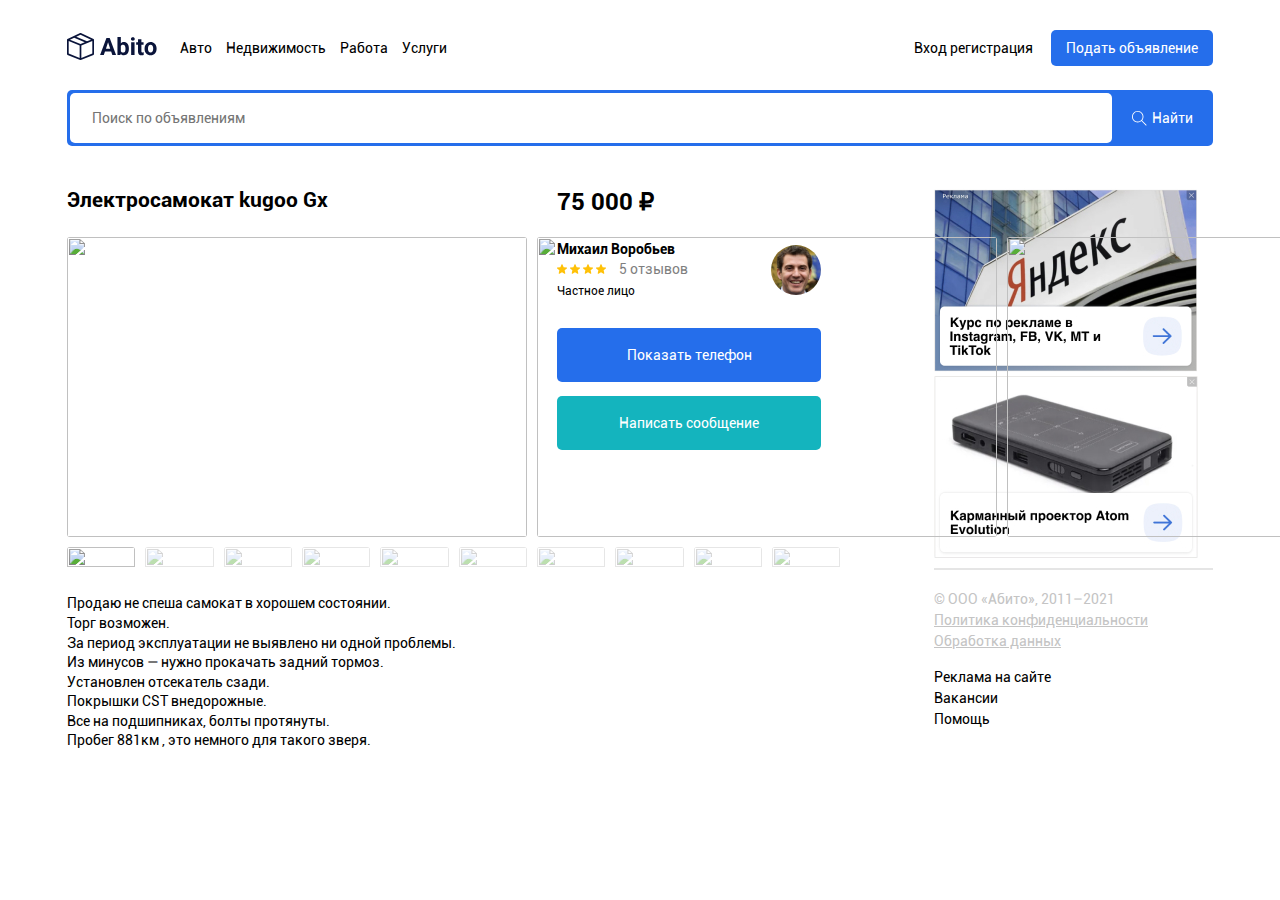
==== single.html @ b46911c6 "Сделала слайдер с фотографиями с помощью плагина" ====
<!DOCTYPE html>
<html lang="en">
  <head>
    <meta charset="UTF-8" />
    <meta http-equiv="X-UA-Compatible" content="IE=edge" />
    <meta name="viewport" content="width=device-width, initial-scale=1.0" />
    <title>Страница объявления</title>
    <link rel="stylesheet" href="css/normalize.css" />
    <link
      rel="stylesheet"
      href="https://unpkg.com/swiper/swiper-bundle.min.css"
    />
    <link rel="stylesheet" href="css/style.css" />
  </head>
  <body>
    <header class="header container">
      <div class="navbar">
        <a href="/index.html" class="logo">
          <img src="img/logo.svg" alt="logo: Abito" class="logo-image" />
        </a>

        <nav class="navbar-menu">
          <ul class="menu">
            <li class="menu-item">
              <a href="#" class="menu-link">Авто</a>
            </li>
            <li class="menu-item">
              <a href="#" class="menu-link">Недвижимость</a>
            </li>
            <li class="menu-item">
              <a href="#" class="menu-link">Работа</a>
            </li>
            <li class="menu-item">
              <a href="#" class="menu-link">Услуги</a>
            </li>
          </ul>
        </nav>

        <div class="button-group">
          <a href="#" class="button button-link">Вход регистрация</a>
          <a href="#" class="button button-primery">Подать объявление</a>
        </div>
        <!-- /.button-group -->
      </div>
      <!-- /.navbar -->

      <div class="search-panel">
        <input
          type="search"
          class="search-input"
          placeholder="Поиск по объявлениям"
        />
        <button class="search-button">
          <svg
            class="search-icon"
            width="15"
            height="15"
            viewBox="0 0 15 15"
            fill="none"
            xmlns="http://www.w3.org/2000/svg"
          >
            <g clip-path="url(#clip0)">
              <path
                d="M14.6506 14.0012L10.0862 9.43675C10.9465 8.43352 11.4706 7.13293 11.4706 5.71058C11.4706 2.54822 8.89765 -0.0247192 5.7353 -0.0247192C4.20353 -0.0247192 2.76265 0.571751 1.67824 1.6544C0.595589 2.73793 -0.000881376 4.17881 9.77541e-07 5.71058C9.77541e-07 8.87293 2.57294 11.4459 5.7353 11.4459C7.15765 11.4459 8.45912 10.9218 9.46235 10.0615L14.0268 14.6259L14.6506 14.0012ZM5.7353 10.5635C3.06 10.5635 0.882354 8.38675 0.882354 5.71058C0.881472 4.41352 1.38618 3.19499 2.30294 2.2791C3.21882 1.36234 4.43824 0.857634 5.7353 0.857634C8.41059 0.857634 10.5882 3.0344 10.5882 5.71058C10.5882 8.38587 8.41059 10.5635 5.7353 10.5635Z"
                fill="white"
              />
            </g>
            <defs>
              <clipPath id="clip0">
                <rect width="15" height="15" fill="white" />
              </clipPath>
            </defs>
          </svg>

          <span class="search-button-text">Найти</span>
        </button>
      </div>
      <!-- /.search-panel -->
    </header>

    <div class="page-content container">
      <main class="main main-single">
        <div class="content">
          <h2 class="page-title">Электросамокат kugoo Gx</h2>
          <!-- слайдер с фотографиями-->

          <!-- Slider main container -->
          <div
            style="
              --swiper-navigation-color: #fff;
              --swiper-pagination-color: #fff;
            "
            class="swiper-container mySwiper2"
          >
            <div class="swiper-wrapper">
              <div class="swiper-slide">
                <img src="https://swiperjs.com/demos/images/nature-1.jpg" />
              </div>
              <div class="swiper-slide">
                <img src="https://swiperjs.com/demos/images/nature-2.jpg" />
              </div>
              <div class="swiper-slide">
                <img src="https://swiperjs.com/demos/images/nature-3.jpg" />
              </div>
              <div class="swiper-slide">
                <img src="https://swiperjs.com/demos/images/nature-4.jpg" />
              </div>
              <div class="swiper-slide">
                <img src="https://swiperjs.com/demos/images/nature-5.jpg" />
              </div>
              <div class="swiper-slide">
                <img src="https://swiperjs.com/demos/images/nature-6.jpg" />
              </div>
              <div class="swiper-slide">
                <img src="https://swiperjs.com/demos/images/nature-7.jpg" />
              </div>
              <div class="swiper-slide">
                <img src="https://swiperjs.com/demos/images/nature-8.jpg" />
              </div>
              <div class="swiper-slide">
                <img src="https://swiperjs.com/demos/images/nature-9.jpg" />
              </div>
              <div class="swiper-slide">
                <img src="https://swiperjs.com/demos/images/nature-10.jpg" />
              </div>
            </div>
          </div>
          <div thumbsSlider="" class="swiper-container mySwiper">
            <div class="swiper-wrapper">
              <div class="swiper-slide">
                <img src="https://swiperjs.com/demos/images/nature-1.jpg" />
              </div>
              <div class="swiper-slide">
                <img src="https://swiperjs.com/demos/images/nature-2.jpg" />
              </div>
              <div class="swiper-slide">
                <img src="https://swiperjs.com/demos/images/nature-3.jpg" />
              </div>
              <div class="swiper-slide">
                <img src="https://swiperjs.com/demos/images/nature-4.jpg" />
              </div>
              <div class="swiper-slide">
                <img src="https://swiperjs.com/demos/images/nature-5.jpg" />
              </div>
              <div class="swiper-slide">
                <img src="https://swiperjs.com/demos/images/nature-6.jpg" />
              </div>
              <div class="swiper-slide">
                <img src="https://swiperjs.com/demos/images/nature-7.jpg" />
              </div>
              <div class="swiper-slide">
                <img src="https://swiperjs.com/demos/images/nature-8.jpg" />
              </div>
              <div class="swiper-slide">
                <img src="https://swiperjs.com/demos/images/nature-9.jpg" />
              </div>
              <div class="swiper-slide">
                <img src="https://swiperjs.com/demos/images/nature-10.jpg" />
              </div>
            </div>
          </div>
          <!-- /.swiper-container -->
          <div class="content-text">
            <p>
              Продаю не спеша самокат в хорошем состоянии.<br />
              Торг возможен.<br />
              За период эксплуатации не выявлено ни одной проблемы.<br />
              Из минусов — нужно прокачать задний тормоз.<br />
              Установлен отсекатель сзади.<br />
              Покрышки CST внедорожные.<br />
              Все на подшипниках, болты протянуты.<br />
              Пробег 881км , это немного для такого зверя.
            </p>
          </div>
        </div>
        <!-- /.content -->
        <div class="author">
          <strong class="single-price">75 000 ₽</strong>
          <div class="author-wrapper">
            <div class="author-info">
              <span class="author-name">Михаил Воробьев</span>
              <div class="rating">
                <svg
                  width="10"
                  height="10"
                  viewBox="0 0 10 10"
                  fill="none"
                  xmlns="http://www.w3.org/2000/svg"
                >
                  <g clip-path="url(#clip0)">
                    <path
                      d="M9.97393 3.83595C9.90847 3.63346 9.72887 3.48965 9.51639 3.4705L6.63011 3.20842L5.4888 0.537072C5.40465 0.341297 5.21299 0.214569 5.00005 0.214569C4.78711 0.214569 4.59545 0.341297 4.5113 0.53753L3.36999 3.20842L0.483257 3.4705C0.271154 3.4901 0.0920116 3.63346 0.0261682 3.83595C-0.0396751 4.03844 0.0211327 4.26054 0.181583 4.40054L2.36326 6.31389L1.71994 9.14775C1.67286 9.35612 1.75374 9.5715 1.92662 9.69647C2.01955 9.76361 2.12827 9.79779 2.23791 9.79779C2.33244 9.79779 2.42621 9.77231 2.51036 9.72195L5.00005 8.23396L7.48882 9.72195C7.67094 9.83152 7.90052 9.82152 8.07302 9.69647C8.24598 9.57112 8.32678 9.35566 8.27971 9.14775L7.63638 6.31389L9.81806 4.40093C9.97851 4.26054 10.0398 4.03882 9.97393 3.83595Z"
                      fill="#FFC107"
                    />
                  </g>
                  <defs>
                    <clipPath id="clip0">
                      <rect width="10" height="10" fill="white" />
                    </clipPath>
                  </defs>
                </svg>
                <svg
                  width="10"
                  height="10"
                  viewBox="0 0 10 10"
                  fill="none"
                  xmlns="http://www.w3.org/2000/svg"
                >
                  <g clip-path="url(#clip0)">
                    <path
                      d="M9.97393 3.83595C9.90847 3.63346 9.72887 3.48965 9.51639 3.4705L6.63011 3.20842L5.4888 0.537072C5.40465 0.341297 5.21299 0.214569 5.00005 0.214569C4.78711 0.214569 4.59545 0.341297 4.5113 0.53753L3.36999 3.20842L0.483257 3.4705C0.271154 3.4901 0.0920116 3.63346 0.0261682 3.83595C-0.0396751 4.03844 0.0211327 4.26054 0.181583 4.40054L2.36326 6.31389L1.71994 9.14775C1.67286 9.35612 1.75374 9.5715 1.92662 9.69647C2.01955 9.76361 2.12827 9.79779 2.23791 9.79779C2.33244 9.79779 2.42621 9.77231 2.51036 9.72195L5.00005 8.23396L7.48882 9.72195C7.67094 9.83152 7.90052 9.82152 8.07302 9.69647C8.24598 9.57112 8.32678 9.35566 8.27971 9.14775L7.63638 6.31389L9.81806 4.40093C9.97851 4.26054 10.0398 4.03882 9.97393 3.83595Z"
                      fill="#FFC107"
                    />
                  </g>
                  <defs>
                    <clipPath id="clip0">
                      <rect width="10" height="10" fill="white" />
                    </clipPath>
                  </defs>
                </svg>
                <svg
                  width="10"
                  height="10"
                  viewBox="0 0 10 10"
                  fill="none"
                  xmlns="http://www.w3.org/2000/svg"
                >
                  <g clip-path="url(#clip0)">
                    <path
                      d="M9.97393 3.83595C9.90847 3.63346 9.72887 3.48965 9.51639 3.4705L6.63011 3.20842L5.4888 0.537072C5.40465 0.341297 5.21299 0.214569 5.00005 0.214569C4.78711 0.214569 4.59545 0.341297 4.5113 0.53753L3.36999 3.20842L0.483257 3.4705C0.271154 3.4901 0.0920116 3.63346 0.0261682 3.83595C-0.0396751 4.03844 0.0211327 4.26054 0.181583 4.40054L2.36326 6.31389L1.71994 9.14775C1.67286 9.35612 1.75374 9.5715 1.92662 9.69647C2.01955 9.76361 2.12827 9.79779 2.23791 9.79779C2.33244 9.79779 2.42621 9.77231 2.51036 9.72195L5.00005 8.23396L7.48882 9.72195C7.67094 9.83152 7.90052 9.82152 8.07302 9.69647C8.24598 9.57112 8.32678 9.35566 8.27971 9.14775L7.63638 6.31389L9.81806 4.40093C9.97851 4.26054 10.0398 4.03882 9.97393 3.83595Z"
                      fill="#FFC107"
                    />
                  </g>
                  <defs>
                    <clipPath id="clip0">
                      <rect width="10" height="10" fill="white" />
                    </clipPath>
                  </defs>
                </svg>
                <svg
                  width="10"
                  height="10"
                  viewBox="0 0 10 10"
                  fill="none"
                  xmlns="http://www.w3.org/2000/svg"
                >
                  <g clip-path="url(#clip0)">
                    <path
                      d="M9.97393 3.83595C9.90847 3.63346 9.72887 3.48965 9.51639 3.4705L6.63011 3.20842L5.4888 0.537072C5.40465 0.341297 5.21299 0.214569 5.00005 0.214569C4.78711 0.214569 4.59545 0.341297 4.5113 0.53753L3.36999 3.20842L0.483257 3.4705C0.271154 3.4901 0.0920116 3.63346 0.0261682 3.83595C-0.0396751 4.03844 0.0211327 4.26054 0.181583 4.40054L2.36326 6.31389L1.71994 9.14775C1.67286 9.35612 1.75374 9.5715 1.92662 9.69647C2.01955 9.76361 2.12827 9.79779 2.23791 9.79779C2.33244 9.79779 2.42621 9.77231 2.51036 9.72195L5.00005 8.23396L7.48882 9.72195C7.67094 9.83152 7.90052 9.82152 8.07302 9.69647C8.24598 9.57112 8.32678 9.35566 8.27971 9.14775L7.63638 6.31389L9.81806 4.40093C9.97851 4.26054 10.0398 4.03882 9.97393 3.83595Z"
                      fill="#FFC107"
                    />
                  </g>
                  <defs>
                    <clipPath id="clip0">
                      <rect width="10" height="10" fill="white" />
                    </clipPath>
                  </defs>
                </svg>

                <span class="rating-counter">5 отзывов</span>
              </div>
              <span class="author-status">Частное лицо</span>
            </div>
            <img src="img/avatar.jpg" alt="" class="author-avatar" />
          </div>
          <!-- /.author-wrapper -->
          <div class="button-group">
            <button class="button button-block button-primery">
              Показать телефон
            </button>
            <button class="button button-block button-succes">
              Написать сообщение
            </button>
          </div>
        </div>
        <!-- /.autor -->
      </main>
      <aside class="sidebar">
        <a href="#">
          <img src="img/banner.jpg" alt="" />
        </a>
        <a href="#">
          <img src="img/banner2.jpg" alt="" />
        </a>

        <hr color="#e5e5e5" />
        <footer class="footer">
          <p class="footer-text">© ООО «Абито», 2011–2021</p>
          <ul class="footer-menu">
            <li class="footer-menu-item">
              <a href="#" class="footer-text">Политика конфиденциальности</a>
            </li>
            <li class="footer-menu-item">
              <a href="#" class="footer-text">Обработка данных</a>
            </li>
          </ul>

          <ul class="footer-menu">
            <li class="footer-menu-item">
              <a href="#" class="footer-link">Реклама на сайте</a>
            </li>
            <li class="footer-menu-item">
              <a href="#" class="footer-link">Вакансии</a>
            </li>
            <li class="footer-menu-item">
              <a href="#" class="footer-link">Помощь</a>
            </li>
          </ul>
        </footer>
        <!-- /.footer -->
      </aside>
    </div>
    <!-- /.page-content -->
    <script src="https://unpkg.com/swiper/swiper-bundle.min.js"></script>
    <script src="js/main.js"></script>
  </body>
</html>
---- css/style.css ----
@font-face {
  font-family: "Roboto";
  font-weight: 400;
  src: url("../fonts/roboto-regular.woff2") format("woff2");
  font-display: swap;
}

@font-face {
  font-family: "Roboto";
  font-weight: 700;
  src: url("../fonts/roboto-bold.woff2") format("woff2");
  font-display: swap;
}

body {
  font-family: "Roboto", sans-serif;
  font-size: 14px;
  columns: #0a143a;
}

.container {
  max-width: 1146px;
  margin: auto;
}
.header {
  padding-top: 30px;
  padding-bottom: 30px;
  margin-bottom: 12px;
}

.navbar {
  display: flex;
  align-items: center;
  justify-content: space-between;
  margin-bottom: 24px;
}

.navbar-menu {
  margin-right: auto;
}

.menu {
  list-style: none;
  margin: 0;
  padding-left: 22px;
  padding-right: 22px;
  display: flex;
}

.menu-item:not(:last-child) {
  margin-right: 14px;
}

.menu-link {
  text-decoration: none;
  color: inherit;
}
.button {
  text-decoration: none;
  display: inline-block;
  padding: 10px 15px;
  cursor: pointer;
}
.button-link {
  color: inherit;
}
.button-primery {
  background: #256eeb;
  border-radius: 5px;
  color: #fff;
}

.search-panel {
  height: 50px;
  background: #256eeb;
  border-radius: 5px;
  display: flex;
  padding: 3px;
}

.search-input {
  flex-grow: 1;
  background: #fff;
  border-radius: 5px;
  border: none;
  padding-left: 22px;
  padding-right: 22px;
}
.search-button {
  background: #256eeb;
  border: none;
  color: #fff;
  padding-left: 20px;
  padding-right: 17px;
  display: flex;
  align-items: center;
}
.search-button-text {
  margin-left: 5px;
}

.page-content {
  display: grid;
  grid-template-columns: 9fr 3fr;
  grid-column-gap: 30px;
}
.card-image {
  border-radius: 10px;
  width: 264px;
  height: 178px;
  object-fit: cover;
}

.cards {
  display: flex;
  flex-wrap: wrap;
}
.card {
  margin-bottom: 20px;
  margin-right: 20px;
}
.card:not(:nth-child(3n)) {
  margin-right: 0;
}
.card-title {
  font-weight: 700;
  font-size: 16px;
  line-height: 19px;
  color: #256eeb;
  margin-top: 12px;
  margin-bottom: 5px;
}
.card-header {
  display: flex;
  justify-content: space-between;
  align-items: center;
}
.like {
  background-color: #fff;
  border: none;
  cursor: pointer;
  margin-right: 15px;
}
.card-link {
  text-decoration: none;
}
.card-price {
  display: block;
  font-size: 16px;
  line-height: 19px;
  margin-bottom: 10px;
}
.card-text {
  font-weight: 400;
  font-size: 14px;
  line-height: 16px;
  color: #c4c4c4;
  margin-top: 0;
  margin-bottom: 4px;
}
.sidebar .page-title {
  font-size: 18px;
  line-height: 21px;
}
.service {
  margin-bottom: 25px;
}
.service-title {
  font-weight: 700;
  font-size: 14px;
  line-height: 16px;
  margin-top: 7px;
  margin-bottom: 5px;
}

.service-text {
  font-weight: 400;
  font-size: 14px;
  line-height: 16px;
  max-width: 217px;
}
.footer-text {
  display: inline-block;
  font-size: 14px;
  line-height: 16px;
  color: #c4c4c4;
  margin-bottom: 5px;
}
.footer-menu {
  margin: 0;
  padding: 0;
  list-style: none;
  margin-bottom: 15px;
}
.footer-link {
  color: inherit;
  text-decoration: none;
  display: inline-block;
  margin-bottom: 5px;
}

.main-single {
  display: flex;
  align-items: flex-start;
}
.content {
  max-width: 460px;
  margin-right: 30px;
}

.swiper-container {
  width: 100%;
  height: 300px;
  margin-left: auto;
  margin-right: auto;
}

.swiper-slide {
  background-size: cover;
  background-position: center;
}

.mySwiper2 {
  width: 100%;
  border-radius: 10px;
}

.mySwiper {
  height: 20%;
  box-sizing: border-box;
  padding: 10px 0;
}

.mySwiper .swiper-slide {
  width: 25%;
  height: 100%;
  opacity: 0.4;
  border-radius: 10px;
}

.mySwiper .swiper-slide-thumb-active {
  opacity: 1;
}

.swiper-slide img {
  display: block;
  width: 100%;
  height: 100%;
  object-fit: cover;
  border-radius: 3px;
}
.single-price {
  font-size: 24px;
  line-height: 28px;
  margin-top: 0;
  margin-bottom: 25px;
  display: block;
}
.page-title {
  margin-top: 0;
  margin-bottom: 25px;
}
.content-text {
  font-size: 14px;
  line-height: 140%;
}
.author {
  min-width: 264px;
}
.author-wrapper {
  display: flex;
  align-items: center;
  justify-content: space-between;
  margin-top: 25px;
  margin-bottom: 30px;
}
.author-avatar {
  width: 50px;
  height: 50px;
  object-fit: cover;
  border-radius: 50%;
}
.author-name {
  font-weight: 700;
  font-size: 14px;
  line-height: 16px;
  display: block;
  margin-bottom: 4px;
}
.rating {
  margin-bottom: 5px;
}
.rating-counter {
  margin-left: 10px;
  opacity: 0.5;
}
.author-status {
  font-size: 12px;
  line-height: 14px;
}
.button-block {
  display: block;
  width: 100%;
  height: 54px;
  margin-bottom: 14px;
  border: none;
  color: #fff;
}

.button-succes {
  background-color: #14b4be;
  border-radius: 5px;
}
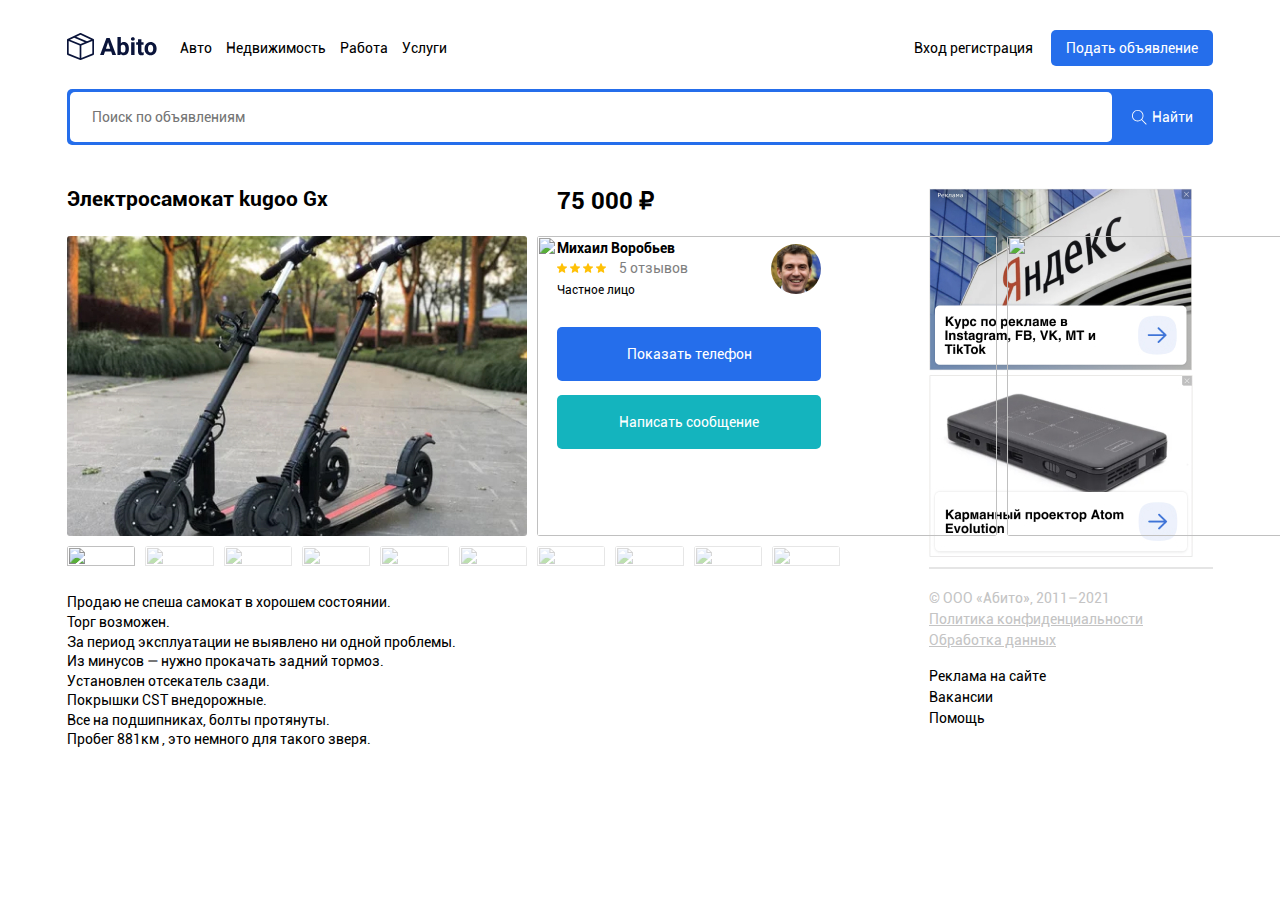
==== commit 2747208b: "Адаптивная верстка сайта Авито" ====
--- a/single.html
+++ b/single.html
@@ -1,23 +1,29 @@
 <!DOCTYPE html>
 <html lang="en">
-  <head>
-    <meta charset="UTF-8" />
-    <meta http-equiv="X-UA-Compatible" content="IE=edge" />
-    <meta name="viewport" content="width=device-width, initial-scale=1.0" />
-    <title>Страница объявления</title>
-    <link rel="stylesheet" href="css/normalize.css" />
-    <link
-      rel="stylesheet"
-      href="https://unpkg.com/swiper/swiper-bundle.min.css"
-    />
-    <link rel="stylesheet" href="css/style.css" />
-  </head>
-  <body>
-    <header class="header container">
-      <div class="navbar">
-        <a href="/index.html" class="logo">
-          <img src="img/logo.svg" alt="logo: Abito" class="logo-image" />
-        </a>
+
+<head>
+  <meta charset="UTF-8" />
+  <meta http-equiv="X-UA-Compatible" content="IE=edge" />
+  <meta name="viewport" content="width=device-width, initial-scale=1.0" />
+  <title>Страница объявления</title>
+  <link rel="stylesheet" href="css/normalize.css" />
+  <link rel="stylesheet" href="https://unpkg.com/swiper/swiper-bundle.min.css" />
+  <link rel="stylesheet" href="css/style.css" />
+</head>
+
+<body>
+  <header class="header container">
+    <div class="navbar">
+      <a href="/index.html" class="logo">
+        <img src="img/logo.svg" alt="logo: Abito" class="logo-image" />
+      </a>
+
+      <div class="navbar-panel">
+        <button class="close-menu">
+          <svg width="21" height="22" viewBox="0 0 21 22" fill="none" xmlns="http://www.w3.org/2000/svg">
+            <path d="M0.5 1L20.5 21M0.5 21L20.5 1" stroke="black" />
+          </svg>
+        </button>
 
         <nav class="navbar-menu">
           <ul class="menu">
@@ -35,283 +41,259 @@
             </li>
           </ul>
         </nav>
-
+        <!-- /.navbar-menu -->
         <div class="button-group">
           <a href="#" class="button button-link">Вход регистрация</a>
           <a href="#" class="button button-primery">Подать объявление</a>
         </div>
         <!-- /.button-group -->
       </div>
-      <!-- /.navbar -->
-
-      <div class="search-panel">
-        <input
-          type="search"
-          class="search-input"
-          placeholder="Поиск по объявлениям"
-        />
-        <button class="search-button">
-          <svg
-            class="search-icon"
-            width="15"
-            height="15"
-            viewBox="0 0 15 15"
-            fill="none"
-            xmlns="http://www.w3.org/2000/svg"
-          >
-            <g clip-path="url(#clip0)">
-              <path
-                d="M14.6506 14.0012L10.0862 9.43675C10.9465 8.43352 11.4706 7.13293 11.4706 5.71058C11.4706 2.54822 8.89765 -0.0247192 5.7353 -0.0247192C4.20353 -0.0247192 2.76265 0.571751 1.67824 1.6544C0.595589 2.73793 -0.000881376 4.17881 9.77541e-07 5.71058C9.77541e-07 8.87293 2.57294 11.4459 5.7353 11.4459C7.15765 11.4459 8.45912 10.9218 9.46235 10.0615L14.0268 14.6259L14.6506 14.0012ZM5.7353 10.5635C3.06 10.5635 0.882354 8.38675 0.882354 5.71058C0.881472 4.41352 1.38618 3.19499 2.30294 2.2791C3.21882 1.36234 4.43824 0.857634 5.7353 0.857634C8.41059 0.857634 10.5882 3.0344 10.5882 5.71058C10.5882 8.38587 8.41059 10.5635 5.7353 10.5635Z"
-                fill="white"
-              />
-            </g>
-            <defs>
-              <clipPath id="clip0">
-                <rect width="15" height="15" fill="white" />
-              </clipPath>
-            </defs>
-          </svg>
-
-          <span class="search-button-text">Найти</span>
-        </button>
-      </div>
-      <!-- /.search-panel -->
-    </header>
-
-    <div class="page-content container">
-      <main class="main main-single">
-        <div class="content">
-          <h2 class="page-title">Электросамокат kugoo Gx</h2>
-          <!-- слайдер с фотографиями-->
-
-          <!-- Slider main container -->
-          <div
-            style="
+      <!-- /.navbar-panel -->
+
+      <button class="menu-button">
+        <svg width="30" height="30" viewBox="0 0 30 30" fill="none" xmlns="http://www.w3.org/2000/svg">
+          <path
+            d="M0.937476 9.37501H29.0624C29.58 9.37501 29.9999 8.95498 29.9999 8.43754C29.9999 7.92002 29.5799 7.50006 29.0624 7.50006H0.937476C0.419955 7.50006 0 7.92009 0 8.43754C0 8.95498 0.420033 9.37501 0.937476 9.37501Z"
+            fill="black" />
+          <path
+            d="M29.0624 14.0626H0.937476C0.419955 14.0626 0 14.4826 0 15C0 15.5175 0.420033 15.9375 0.937476 15.9375H29.0624C29.58 15.9375 29.9999 15.5175 29.9999 15C29.9999 14.4826 29.58 14.0626 29.0624 14.0626Z"
+            fill="black" />
+          <path
+            d="M29.0625 20.625H10.3125C9.79495 20.625 9.375 21.0451 9.375 21.5625C9.375 22.08 9.79503 22.5 10.3125 22.5H29.0625C29.58 22.5 29.9999 22.0799 29.9999 21.5625C30 21.045 29.58 20.625 29.0625 20.625Z"
+            fill="black" />
+        </svg>
+      </button>
+
+    </div>
+    <!-- /.navbar -->
+
+    <div class="search-panel">
+      <input type="search" class="search-input" placeholder="Поиск по объявлениям" />
+      <button class="search-button">
+        <svg class="search-icon" width="15" height="15" viewBox="0 0 15 15" fill="none"
+          xmlns="http://www.w3.org/2000/svg">
+          <g clip-path="url(#clip0)">
+            <path
+              d="M14.6506 14.0012L10.0862 9.43675C10.9465 8.43352 11.4706 7.13293 11.4706 5.71058C11.4706 2.54822 8.89765 -0.0247192 5.7353 -0.0247192C4.20353 -0.0247192 2.76265 0.571751 1.67824 1.6544C0.595589 2.73793 -0.000881376 4.17881 9.77541e-07 5.71058C9.77541e-07 8.87293 2.57294 11.4459 5.7353 11.4459C7.15765 11.4459 8.45912 10.9218 9.46235 10.0615L14.0268 14.6259L14.6506 14.0012ZM5.7353 10.5635C3.06 10.5635 0.882354 8.38675 0.882354 5.71058C0.881472 4.41352 1.38618 3.19499 2.30294 2.2791C3.21882 1.36234 4.43824 0.857634 5.7353 0.857634C8.41059 0.857634 10.5882 3.0344 10.5882 5.71058C10.5882 8.38587 8.41059 10.5635 5.7353 10.5635Z"
+              fill="white" />
+          </g>
+          <defs>
+            <clipPath id="clip0">
+              <rect width="15" height="15" fill="white" />
+            </clipPath>
+          </defs>
+        </svg>
+
+        <span class="search-button-text">Найти</span>
+      </button>
+    </div>
+    <!-- /.search-panel -->
+  </header>
+
+  <div class="page-content container">
+    <main class="main main-single">
+      <div class="content">
+        <h2 class="page-title">Электросамокат kugoo Gx</h2>
+        <!-- слайдер с фотографиями-->
+
+        <!-- Slider main container -->
+        <div style="
               --swiper-navigation-color: #fff;
               --swiper-pagination-color: #fff;
-            "
-            class="swiper-container mySwiper2"
-          >
-            <div class="swiper-wrapper">
-              <div class="swiper-slide">
-                <img src="https://swiperjs.com/demos/images/nature-1.jpg" />
-              </div>
-              <div class="swiper-slide">
-                <img src="https://swiperjs.com/demos/images/nature-2.jpg" />
-              </div>
-              <div class="swiper-slide">
-                <img src="https://swiperjs.com/demos/images/nature-3.jpg" />
-              </div>
-              <div class="swiper-slide">
-                <img src="https://swiperjs.com/demos/images/nature-4.jpg" />
-              </div>
-              <div class="swiper-slide">
-                <img src="https://swiperjs.com/demos/images/nature-5.jpg" />
-              </div>
-              <div class="swiper-slide">
-                <img src="https://swiperjs.com/demos/images/nature-6.jpg" />
-              </div>
-              <div class="swiper-slide">
-                <img src="https://swiperjs.com/demos/images/nature-7.jpg" />
-              </div>
-              <div class="swiper-slide">
-                <img src="https://swiperjs.com/demos/images/nature-8.jpg" />
-              </div>
-              <div class="swiper-slide">
-                <img src="https://swiperjs.com/demos/images/nature-9.jpg" />
-              </div>
-              <div class="swiper-slide">
-                <img src="https://swiperjs.com/demos/images/nature-10.jpg" />
-              </div>
+            " class="swiper-container mySwiper2">
+          <div class="swiper-wrapper">
+            <div class="swiper-slide">
+              <img src="img/swiper1.jpg" />
+            </div>
+            <div class="swiper-slide">
+              <img src="https://swiperjs.com/demos/images/nature-2.jpg" />
+            </div>
+            <div class="swiper-slide">
+              <img src="https://swiperjs.com/demos/images/nature-3.jpg" />
+            </div>
+            <div class="swiper-slide">
+              <img src="https://swiperjs.com/demos/images/nature-4.jpg" />
+            </div>
+            <div class="swiper-slide">
+              <img src="https://swiperjs.com/demos/images/nature-5.jpg" />
+            </div>
+            <div class="swiper-slide">
+              <img src="https://swiperjs.com/demos/images/nature-6.jpg" />
+            </div>
+            <div class="swiper-slide">
+              <img src="https://swiperjs.com/demos/images/nature-7.jpg" />
+            </div>
+            <div class="swiper-slide">
+              <img src="https://swiperjs.com/demos/images/nature-8.jpg" />
+            </div>
+            <div class="swiper-slide">
+              <img src="https://swiperjs.com/demos/images/nature-9.jpg" />
+            </div>
+            <div class="swiper-slide">
+              <img src="https://swiperjs.com/demos/images/nature-10.jpg" />
             </div>
           </div>
-          <div thumbsSlider="" class="swiper-container mySwiper">
-            <div class="swiper-wrapper">
-              <div class="swiper-slide">
-                <img src="https://swiperjs.com/demos/images/nature-1.jpg" />
-              </div>
-              <div class="swiper-slide">
-                <img src="https://swiperjs.com/demos/images/nature-2.jpg" />
-              </div>
-              <div class="swiper-slide">
-                <img src="https://swiperjs.com/demos/images/nature-3.jpg" />
-              </div>
-              <div class="swiper-slide">
-                <img src="https://swiperjs.com/demos/images/nature-4.jpg" />
-              </div>
-              <div class="swiper-slide">
-                <img src="https://swiperjs.com/demos/images/nature-5.jpg" />
-              </div>
-              <div class="swiper-slide">
-                <img src="https://swiperjs.com/demos/images/nature-6.jpg" />
-              </div>
-              <div class="swiper-slide">
-                <img src="https://swiperjs.com/demos/images/nature-7.jpg" />
-              </div>
-              <div class="swiper-slide">
-                <img src="https://swiperjs.com/demos/images/nature-8.jpg" />
-              </div>
-              <div class="swiper-slide">
-                <img src="https://swiperjs.com/demos/images/nature-9.jpg" />
-              </div>
-              <div class="swiper-slide">
-                <img src="https://swiperjs.com/demos/images/nature-10.jpg" />
-              </div>
+        </div>
+        <div thumbsSlider="" class="swiper-container mySwiper">
+          <div class="swiper-wrapper">
+            <div class="swiper-slide">
+              <img src="https://swiperjs.com/demos/images/nature-1.jpg" />
+            </div>
+            <div class="swiper-slide">
+              <img src="https://swiperjs.com/demos/images/nature-2.jpg" />
+            </div>
+            <div class="swiper-slide">
+              <img src="https://swiperjs.com/demos/images/nature-3.jpg" />
+            </div>
+            <div class="swiper-slide">
+              <img src="https://swiperjs.com/demos/images/nature-4.jpg" />
+            </div>
+            <div class="swiper-slide">
+              <img src="https://swiperjs.com/demos/images/nature-5.jpg" />
+            </div>
+            <div class="swiper-slide">
+              <img src="https://swiperjs.com/demos/images/nature-6.jpg" />
+            </div>
+            <div class="swiper-slide">
+              <img src="https://swiperjs.com/demos/images/nature-7.jpg" />
+            </div>
+            <div class="swiper-slide">
+              <img src="https://swiperjs.com/demos/images/nature-8.jpg" />
+            </div>
+            <div class="swiper-slide">
+              <img src="https://swiperjs.com/demos/images/nature-9.jpg" />
+            </div>
+            <div class="swiper-slide">
+              <img src="https://swiperjs.com/demos/images/nature-10.jpg" />
             </div>
           </div>
-          <!-- /.swiper-container -->
-          <div class="content-text">
-            <p>
-              Продаю не спеша самокат в хорошем состоянии.<br />
-              Торг возможен.<br />
-              За период эксплуатации не выявлено ни одной проблемы.<br />
-              Из минусов — нужно прокачать задний тормоз.<br />
-              Установлен отсекатель сзади.<br />
-              Покрышки CST внедорожные.<br />
-              Все на подшипниках, болты протянуты.<br />
-              Пробег 881км , это немного для такого зверя.
-            </p>
+        </div>
+        <!-- /.swiper-container -->
+        <div class="content-text">
+          <p>
+            Продаю не спеша самокат в хорошем состоянии.<br />
+            Торг возможен.<br />
+            За период эксплуатации не выявлено ни одной проблемы.<br />
+            Из минусов — нужно прокачать задний тормоз.<br />
+            Установлен отсекатель сзади.<br />
+            Покрышки CST внедорожные.<br />
+            Все на подшипниках, болты протянуты.<br />
+            Пробег 881км , это немного для такого зверя.
+          </p>
+        </div>
+      </div>
+      <!-- /.content -->
+      <div class="author">
+        <strong class="single-price">75 000 ₽</strong>
+        <div class="author-wrapper">
+          <div class="author-info">
+            <span class="author-name">Михаил Воробьев</span>
+            <div class="rating">
+              <svg width="10" height="10" viewBox="0 0 10 10" fill="none" xmlns="http://www.w3.org/2000/svg">
+                <g clip-path="url(#clip0)">
+                  <path
+                    d="M9.97393 3.83595C9.90847 3.63346 9.72887 3.48965 9.51639 3.4705L6.63011 3.20842L5.4888 0.537072C5.40465 0.341297 5.21299 0.214569 5.00005 0.214569C4.78711 0.214569 4.59545 0.341297 4.5113 0.53753L3.36999 3.20842L0.483257 3.4705C0.271154 3.4901 0.0920116 3.63346 0.0261682 3.83595C-0.0396751 4.03844 0.0211327 4.26054 0.181583 4.40054L2.36326 6.31389L1.71994 9.14775C1.67286 9.35612 1.75374 9.5715 1.92662 9.69647C2.01955 9.76361 2.12827 9.79779 2.23791 9.79779C2.33244 9.79779 2.42621 9.77231 2.51036 9.72195L5.00005 8.23396L7.48882 9.72195C7.67094 9.83152 7.90052 9.82152 8.07302 9.69647C8.24598 9.57112 8.32678 9.35566 8.27971 9.14775L7.63638 6.31389L9.81806 4.40093C9.97851 4.26054 10.0398 4.03882 9.97393 3.83595Z"
+                    fill="#FFC107" />
+                </g>
+                <defs>
+                  <clipPath id="clip0">
+                    <rect width="10" height="10" fill="white" />
+                  </clipPath>
+                </defs>
+              </svg>
+              <svg width="10" height="10" viewBox="0 0 10 10" fill="none" xmlns="http://www.w3.org/2000/svg">
+                <g clip-path="url(#clip0)">
+                  <path
+                    d="M9.97393 3.83595C9.90847 3.63346 9.72887 3.48965 9.51639 3.4705L6.63011 3.20842L5.4888 0.537072C5.40465 0.341297 5.21299 0.214569 5.00005 0.214569C4.78711 0.214569 4.59545 0.341297 4.5113 0.53753L3.36999 3.20842L0.483257 3.4705C0.271154 3.4901 0.0920116 3.63346 0.0261682 3.83595C-0.0396751 4.03844 0.0211327 4.26054 0.181583 4.40054L2.36326 6.31389L1.71994 9.14775C1.67286 9.35612 1.75374 9.5715 1.92662 9.69647C2.01955 9.76361 2.12827 9.79779 2.23791 9.79779C2.33244 9.79779 2.42621 9.77231 2.51036 9.72195L5.00005 8.23396L7.48882 9.72195C7.67094 9.83152 7.90052 9.82152 8.07302 9.69647C8.24598 9.57112 8.32678 9.35566 8.27971 9.14775L7.63638 6.31389L9.81806 4.40093C9.97851 4.26054 10.0398 4.03882 9.97393 3.83595Z"
+                    fill="#FFC107" />
+                </g>
+                <defs>
+                  <clipPath id="clip0">
+                    <rect width="10" height="10" fill="white" />
+                  </clipPath>
+                </defs>
+              </svg>
+              <svg width="10" height="10" viewBox="0 0 10 10" fill="none" xmlns="http://www.w3.org/2000/svg">
+                <g clip-path="url(#clip0)">
+                  <path
+                    d="M9.97393 3.83595C9.90847 3.63346 9.72887 3.48965 9.51639 3.4705L6.63011 3.20842L5.4888 0.537072C5.40465 0.341297 5.21299 0.214569 5.00005 0.214569C4.78711 0.214569 4.59545 0.341297 4.5113 0.53753L3.36999 3.20842L0.483257 3.4705C0.271154 3.4901 0.0920116 3.63346 0.0261682 3.83595C-0.0396751 4.03844 0.0211327 4.26054 0.181583 4.40054L2.36326 6.31389L1.71994 9.14775C1.67286 9.35612 1.75374 9.5715 1.92662 9.69647C2.01955 9.76361 2.12827 9.79779 2.23791 9.79779C2.33244 9.79779 2.42621 9.77231 2.51036 9.72195L5.00005 8.23396L7.48882 9.72195C7.67094 9.83152 7.90052 9.82152 8.07302 9.69647C8.24598 9.57112 8.32678 9.35566 8.27971 9.14775L7.63638 6.31389L9.81806 4.40093C9.97851 4.26054 10.0398 4.03882 9.97393 3.83595Z"
+                    fill="#FFC107" />
+                </g>
+                <defs>
+                  <clipPath id="clip0">
+                    <rect width="10" height="10" fill="white" />
+                  </clipPath>
+                </defs>
+              </svg>
+              <svg width="10" height="10" viewBox="0 0 10 10" fill="none" xmlns="http://www.w3.org/2000/svg">
+                <g clip-path="url(#clip0)">
+                  <path
+                    d="M9.97393 3.83595C9.90847 3.63346 9.72887 3.48965 9.51639 3.4705L6.63011 3.20842L5.4888 0.537072C5.40465 0.341297 5.21299 0.214569 5.00005 0.214569C4.78711 0.214569 4.59545 0.341297 4.5113 0.53753L3.36999 3.20842L0.483257 3.4705C0.271154 3.4901 0.0920116 3.63346 0.0261682 3.83595C-0.0396751 4.03844 0.0211327 4.26054 0.181583 4.40054L2.36326 6.31389L1.71994 9.14775C1.67286 9.35612 1.75374 9.5715 1.92662 9.69647C2.01955 9.76361 2.12827 9.79779 2.23791 9.79779C2.33244 9.79779 2.42621 9.77231 2.51036 9.72195L5.00005 8.23396L7.48882 9.72195C7.67094 9.83152 7.90052 9.82152 8.07302 9.69647C8.24598 9.57112 8.32678 9.35566 8.27971 9.14775L7.63638 6.31389L9.81806 4.40093C9.97851 4.26054 10.0398 4.03882 9.97393 3.83595Z"
+                    fill="#FFC107" />
+                </g>
+                <defs>
+                  <clipPath id="clip0">
+                    <rect width="10" height="10" fill="white" />
+                  </clipPath>
+                </defs>
+              </svg>
+
+              <span class="rating-counter">5 отзывов</span>
+            </div>
+            <span class="author-status">Частное лицо</span>
           </div>
-        </div>
-        <!-- /.content -->
-        <div class="author">
-          <strong class="single-price">75 000 ₽</strong>
-          <div class="author-wrapper">
-            <div class="author-info">
-              <span class="author-name">Михаил Воробьев</span>
-              <div class="rating">
-                <svg
-                  width="10"
-                  height="10"
-                  viewBox="0 0 10 10"
-                  fill="none"
-                  xmlns="http://www.w3.org/2000/svg"
-                >
-                  <g clip-path="url(#clip0)">
-                    <path
-                      d="M9.97393 3.83595C9.90847 3.63346 9.72887 3.48965 9.51639 3.4705L6.63011 3.20842L5.4888 0.537072C5.40465 0.341297 5.21299 0.214569 5.00005 0.214569C4.78711 0.214569 4.59545 0.341297 4.5113 0.53753L3.36999 3.20842L0.483257 3.4705C0.271154 3.4901 0.0920116 3.63346 0.0261682 3.83595C-0.0396751 4.03844 0.0211327 4.26054 0.181583 4.40054L2.36326 6.31389L1.71994 9.14775C1.67286 9.35612 1.75374 9.5715 1.92662 9.69647C2.01955 9.76361 2.12827 9.79779 2.23791 9.79779C2.33244 9.79779 2.42621 9.77231 2.51036 9.72195L5.00005 8.23396L7.48882 9.72195C7.67094 9.83152 7.90052 9.82152 8.07302 9.69647C8.24598 9.57112 8.32678 9.35566 8.27971 9.14775L7.63638 6.31389L9.81806 4.40093C9.97851 4.26054 10.0398 4.03882 9.97393 3.83595Z"
-                      fill="#FFC107"
-                    />
-                  </g>
-                  <defs>
-                    <clipPath id="clip0">
-                      <rect width="10" height="10" fill="white" />
-                    </clipPath>
-                  </defs>
-                </svg>
-                <svg
-                  width="10"
-                  height="10"
-                  viewBox="0 0 10 10"
-                  fill="none"
-                  xmlns="http://www.w3.org/2000/svg"
-                >
-                  <g clip-path="url(#clip0)">
-                    <path
-                      d="M9.97393 3.83595C9.90847 3.63346 9.72887 3.48965 9.51639 3.4705L6.63011 3.20842L5.4888 0.537072C5.40465 0.341297 5.21299 0.214569 5.00005 0.214569C4.78711 0.214569 4.59545 0.341297 4.5113 0.53753L3.36999 3.20842L0.483257 3.4705C0.271154 3.4901 0.0920116 3.63346 0.0261682 3.83595C-0.0396751 4.03844 0.0211327 4.26054 0.181583 4.40054L2.36326 6.31389L1.71994 9.14775C1.67286 9.35612 1.75374 9.5715 1.92662 9.69647C2.01955 9.76361 2.12827 9.79779 2.23791 9.79779C2.33244 9.79779 2.42621 9.77231 2.51036 9.72195L5.00005 8.23396L7.48882 9.72195C7.67094 9.83152 7.90052 9.82152 8.07302 9.69647C8.24598 9.57112 8.32678 9.35566 8.27971 9.14775L7.63638 6.31389L9.81806 4.40093C9.97851 4.26054 10.0398 4.03882 9.97393 3.83595Z"
-                      fill="#FFC107"
-                    />
-                  </g>
-                  <defs>
-                    <clipPath id="clip0">
-                      <rect width="10" height="10" fill="white" />
-                    </clipPath>
-                  </defs>
-                </svg>
-                <svg
-                  width="10"
-                  height="10"
-                  viewBox="0 0 10 10"
-                  fill="none"
-                  xmlns="http://www.w3.org/2000/svg"
-                >
-                  <g clip-path="url(#clip0)">
-                    <path
-                      d="M9.97393 3.83595C9.90847 3.63346 9.72887 3.48965 9.51639 3.4705L6.63011 3.20842L5.4888 0.537072C5.40465 0.341297 5.21299 0.214569 5.00005 0.214569C4.78711 0.214569 4.59545 0.341297 4.5113 0.53753L3.36999 3.20842L0.483257 3.4705C0.271154 3.4901 0.0920116 3.63346 0.0261682 3.83595C-0.0396751 4.03844 0.0211327 4.26054 0.181583 4.40054L2.36326 6.31389L1.71994 9.14775C1.67286 9.35612 1.75374 9.5715 1.92662 9.69647C2.01955 9.76361 2.12827 9.79779 2.23791 9.79779C2.33244 9.79779 2.42621 9.77231 2.51036 9.72195L5.00005 8.23396L7.48882 9.72195C7.67094 9.83152 7.90052 9.82152 8.07302 9.69647C8.24598 9.57112 8.32678 9.35566 8.27971 9.14775L7.63638 6.31389L9.81806 4.40093C9.97851 4.26054 10.0398 4.03882 9.97393 3.83595Z"
-                      fill="#FFC107"
-                    />
-                  </g>
-                  <defs>
-                    <clipPath id="clip0">
-                      <rect width="10" height="10" fill="white" />
-                    </clipPath>
-                  </defs>
-                </svg>
-                <svg
-                  width="10"
-                  height="10"
-                  viewBox="0 0 10 10"
-                  fill="none"
-                  xmlns="http://www.w3.org/2000/svg"
-                >
-                  <g clip-path="url(#clip0)">
-                    <path
-                      d="M9.97393 3.83595C9.90847 3.63346 9.72887 3.48965 9.51639 3.4705L6.63011 3.20842L5.4888 0.537072C5.40465 0.341297 5.21299 0.214569 5.00005 0.214569C4.78711 0.214569 4.59545 0.341297 4.5113 0.53753L3.36999 3.20842L0.483257 3.4705C0.271154 3.4901 0.0920116 3.63346 0.0261682 3.83595C-0.0396751 4.03844 0.0211327 4.26054 0.181583 4.40054L2.36326 6.31389L1.71994 9.14775C1.67286 9.35612 1.75374 9.5715 1.92662 9.69647C2.01955 9.76361 2.12827 9.79779 2.23791 9.79779C2.33244 9.79779 2.42621 9.77231 2.51036 9.72195L5.00005 8.23396L7.48882 9.72195C7.67094 9.83152 7.90052 9.82152 8.07302 9.69647C8.24598 9.57112 8.32678 9.35566 8.27971 9.14775L7.63638 6.31389L9.81806 4.40093C9.97851 4.26054 10.0398 4.03882 9.97393 3.83595Z"
-                      fill="#FFC107"
-                    />
-                  </g>
-                  <defs>
-                    <clipPath id="clip0">
-                      <rect width="10" height="10" fill="white" />
-                    </clipPath>
-                  </defs>
-                </svg>
-
-                <span class="rating-counter">5 отзывов</span>
-              </div>
-              <span class="author-status">Частное лицо</span>
-            </div>
-            <img src="img/avatar.jpg" alt="" class="author-avatar" />
-          </div>
-          <!-- /.author-wrapper -->
-          <div class="button-group">
-            <button class="button button-block button-primery">
-              Показать телефон
-            </button>
-            <button class="button button-block button-succes">
-              Написать сообщение
-            </button>
-          </div>
-        </div>
-        <!-- /.autor -->
-      </main>
-      <aside class="sidebar">
-        <a href="#">
-          <img src="img/banner.jpg" alt="" />
-        </a>
-        <a href="#">
-          <img src="img/banner2.jpg" alt="" />
-        </a>
-
-        <hr color="#e5e5e5" />
-        <footer class="footer">
-          <p class="footer-text">© ООО «Абито», 2011–2021</p>
-          <ul class="footer-menu">
-            <li class="footer-menu-item">
-              <a href="#" class="footer-text">Политика конфиденциальности</a>
-            </li>
-            <li class="footer-menu-item">
-              <a href="#" class="footer-text">Обработка данных</a>
-            </li>
-          </ul>
-
-          <ul class="footer-menu">
-            <li class="footer-menu-item">
-              <a href="#" class="footer-link">Реклама на сайте</a>
-            </li>
-            <li class="footer-menu-item">
-              <a href="#" class="footer-link">Вакансии</a>
-            </li>
-            <li class="footer-menu-item">
-              <a href="#" class="footer-link">Помощь</a>
-            </li>
-          </ul>
-        </footer>
-        <!-- /.footer -->
-      </aside>
-    </div>
-    <!-- /.page-content -->
-    <script src="https://unpkg.com/swiper/swiper-bundle.min.js"></script>
-    <script src="js/main.js"></script>
-  </body>
-</html>
+          <img src="img/avatar.jpg" alt="" class="author-avatar" />
+        </div>
+        <!-- /.author-wrapper -->
+        <div class="button-group">
+          <button class="button button-block button-primery">
+            Показать телефон
+          </button>
+          <button class="button button-block button-succes">
+            Написать сообщение
+          </button>
+        </div>
+      </div>
+      <!-- /.autor -->
+    </main>
+    <aside class="sidebar">
+      <a href="#">
+        <img src="img/banner.jpg" alt="" />
+      </a>
+      <a href="#">
+        <img src="img/banner2.jpg" alt="" />
+      </a>
+
+      <hr color="#e5e5e5" />
+      <footer class="footer">
+        <p class="footer-text">© ООО «Абито», 2011–2021</p>
+        <ul class="footer-menu">
+          <li class="footer-menu-item">
+            <a href="#" class="footer-text">Политика конфиденциальности</a>
+          </li>
+          <li class="footer-menu-item">
+            <a href="#" class="footer-text">Обработка данных</a>
+          </li>
+        </ul>
+
+        <ul class="footer-menu">
+          <li class="footer-menu-item">
+            <a href="#" class="footer-link">Реклама на сайте</a>
+          </li>
+          <li class="footer-menu-item">
+            <a href="#" class="footer-link">Вакансии</a>
+          </li>
+          <li class="footer-menu-item">
+            <a href="#" class="footer-link">Помощь</a>
+          </li>
+        </ul>
+      </footer>
+      <!-- /.footer -->
+    </aside>
+  </div>
+  <!-- /.page-content -->
+  <script src="https://unpkg.com/swiper/swiper-bundle.min.js"></script>
+  <script src="js/main.js"></script>
+</body>
+
+</html>--- a/css/style.css
+++ b/css/style.css
@@ -32,9 +32,13 @@
   display: flex;
   align-items: center;
   justify-content: space-between;
-  margin-bottom: 24px;
-}
-
+  margin-bottom: 23px;
+}
+.navbar-panel {
+  flex-grow: 1; /*растянуть по ширине*/
+  display: flex;
+  align-items: center;
+}
 .navbar-menu {
   margin-right: auto;
 }
@@ -102,7 +106,7 @@
 .page-content {
   display: grid;
   grid-template-columns: 9fr 3fr;
-  grid-column-gap: 30px;
+  grid-column-gap: 10px;
 }
 .card-image {
   border-radius: 10px;
@@ -119,9 +123,9 @@
   margin-bottom: 20px;
   margin-right: 20px;
 }
-.card:not(:nth-child(3n)) {
-  margin-right: 0;
-}
+/* .card:not(:nth-child(3n)) {
+  margin-right: 20px;
+} */
 .card-title {
   font-weight: 700;
   font-size: 16px;
@@ -311,3 +315,116 @@
   background-color: #14b4be;
   border-radius: 5px;
 }
+
+.menu-button {
+  background-color: #fff;
+  border: none;
+  cursor: pointer;
+  display: none;
+}
+.close-menu {
+  display: none;
+}
+
+@media (max-width: 1200px) {
+  .container {
+    max-width: 960px;
+  }
+  .card {
+    width: 45%;
+  }
+  .card-image {
+    width: 100%;
+    height: 200px;
+  }
+  .main-single {
+    flex-direction: column;
+    align-items: center;
+    justify-content: center;
+  }
+}
+/* планшет */
+@media (max-width: 992px) {
+  .container {
+    max-width: 740px;
+  }
+  .card-image {
+    height: 150px;
+  }
+}
+@media (max-width: 768px) {
+  .container {
+    max-width: 560px;
+  }
+  .card {
+    width: 100%;
+  }
+  .page-content {
+    grid-template-columns: 8fr 4fr;
+  }
+  .menu-button {
+    display: block;
+  }
+  .close-menu {
+    display: block;
+    position: absolute;
+    right: 30px;
+    top: 30px;
+    cursor: pointer;
+    background-color: #fff;
+    border: none;
+  }
+  .navbar-panel {
+    position: fixed;
+    right: 0;
+    top: 0;
+    width: 100%;
+    height: 100%;
+    background-color: #fff;
+    z-index: 9;
+    flex-direction: column;
+    align-items: center;
+    justify-content: center;
+    transform: transform 0.2s, opacity 0.2s;
+    transform: translateX(100%);
+    opacity: 0;
+  }
+  .open {
+    transform: translateX(0%);
+    opacity: 1;
+  }
+  .navbar-menu {
+    margin-left: auto;
+    margin-bottom: 20px;
+  }
+  .menu {
+    flex-direction: column;
+    align-items: center;
+    justify-content: center;
+  }
+  .menu-item:not(:last-child) {
+    margin-right: 0;
+    margin-bottom: 10px;
+  }
+  .button-group {
+    display: flex;
+    flex-direction: column;
+  }
+}
+@media (max-width: 576px) {
+  .container {
+    max-width: 90%;
+  }
+  .page-content {
+    grid-template-columns: 12fr;
+  }
+  .card {
+    margin-right: 0;
+  }
+  .card-image {
+    height: 250px;
+  }
+  .search-button-text {
+    display: none;
+  }
+}
